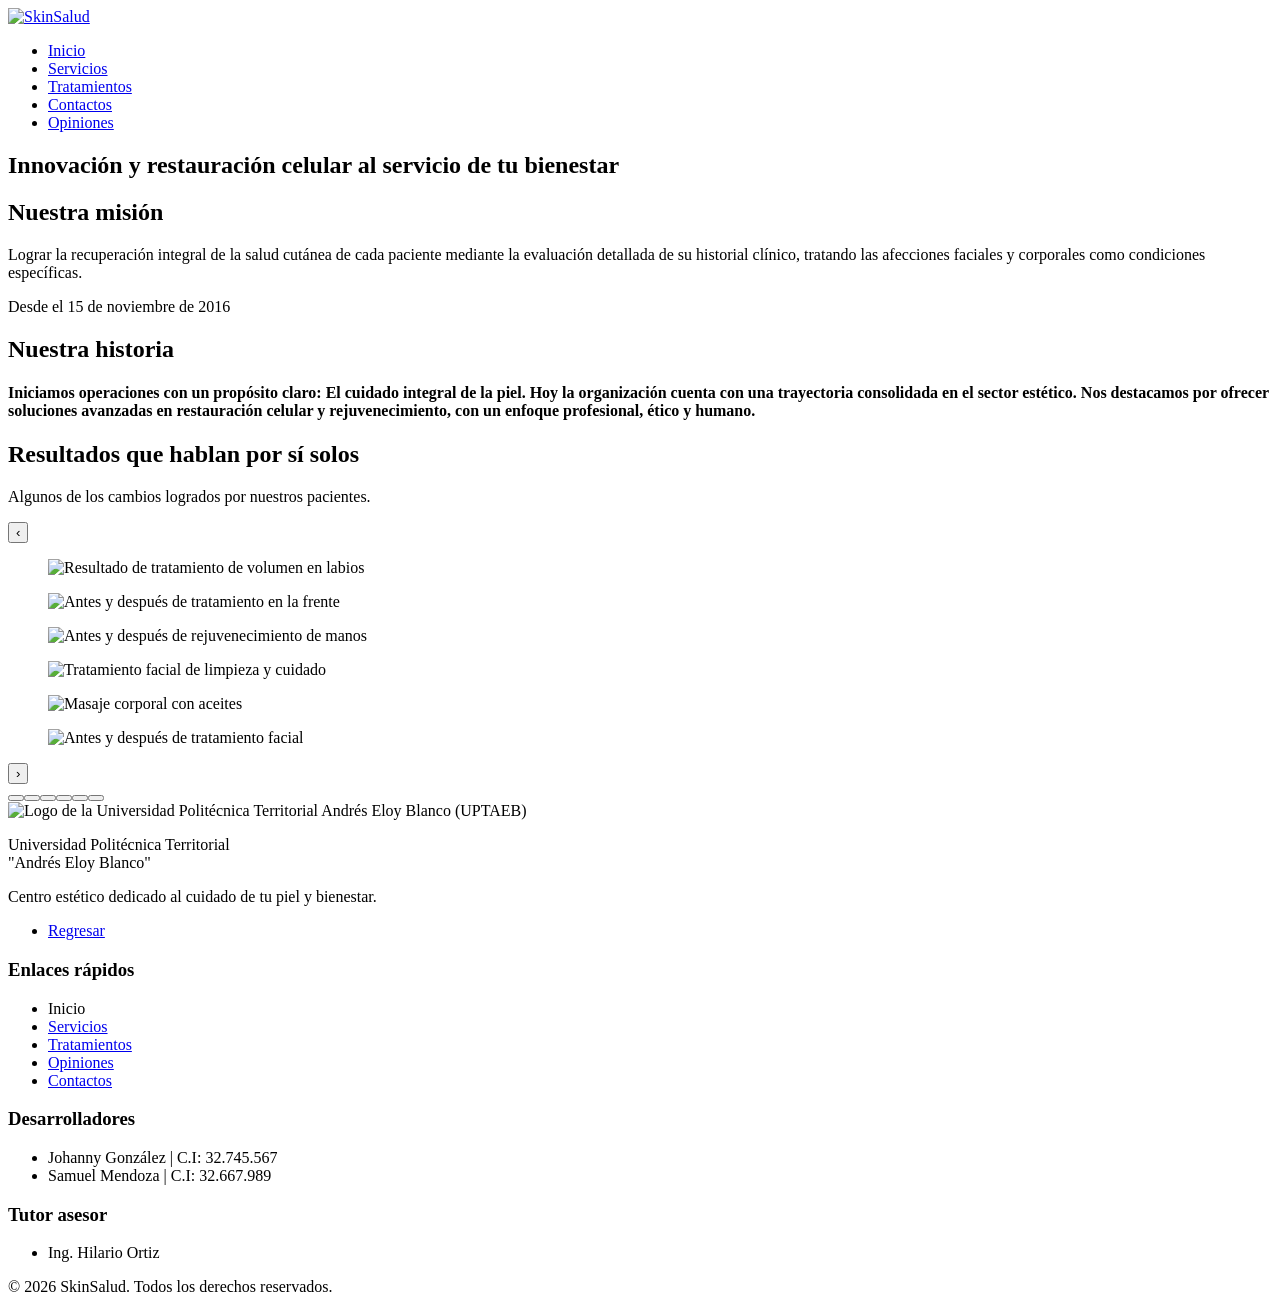
==== index.html @ e255f4b6 "Add files via upload" ====
<!DOCTYPE html>
<html lang="es">
<head>
    <meta charset="utf-8">
    <meta name="viewport" content="width=device-width, initial-scale=1">
    <title>SkinSalud | Inicio</title>
    <link rel="preconnect" href="https://fonts.googleapis.com">
    <link rel="preconnect" href="https://fonts.gstatic.com" crossorigin>
    <link href="https://fonts.googleapis.com/css2?family=Kaushan+Script&amp;family=Playfair+Display:ital,wght@1,400;1,500&amp;family=Poppins:wght@300;400;500;600;700&amp;display=swap" rel="stylesheet">
    <link rel="stylesheet" href="css/base.css">
    <link rel="stylesheet" href="css/styles.css">
</head>
<body>
    <header class="header">
        <div class="logo">
            <a href="index.html" aria-label="SkinSalud - volver al inicio"><img src="imagenes/logo.jpeg" width="1776" height="592" alt="SkinSalud"></a>
        </div>
        <nav class="nav" aria-label="Navegación principal">
            <ul>
                <li class="aqui"><a href="index.html" aria-current="page">Inicio</a></li>
                <li><a href="servicios.html">Servicios</a></li>
                <li><a href="tratamientos.html">Tratamientos</a></li>
                <li><a href="contactos.html">Contactos</a></li>
                <li><a href="opiniones.html">Opiniones</a></li>
            </ul>
        </nav>
    </header>

    <section class="hero" aria-label="Presentación">
        <div class="content">
            <h1>Innovación y restauración celular al servicio de tu bienestar</h1>
        </div>
    </section>

    <main class="container">
        <section class="mision">
            <h2 class="titulo-seccion">Nuestra misión</h2>
            <div class="mission-card">
                <p>Lograr la recuperación integral de la salud cutánea de cada paciente mediante la evaluación detallada de su historial clínico, tratando las afecciones faciales y corporales como condiciones específicas.</p>
            </div>
        </section>

        <section class="historia">
            <div class="historia-text">
                <span class="fecha">Desde el 15 de noviembre de 2016</span>
                <h2 class="titulo-seccion">Nuestra historia</h2>
                <h4>Iniciamos operaciones con un propósito claro: El cuidado integral de la piel. Hoy la organización cuenta con una trayectoria consolidada en el sector estético. Nos destacamos por ofrecer soluciones avanzadas en restauración celular y rejuvenecimiento, con un enfoque profesional, ético y humano.</h4>
            </div>
        </section>

        <section class="galeria" aria-label="Galería de resultados">
            <h2 class="titulo-seccion">Resultados que hablan por sí solos</h2>
            <p class="subtitulo-seccion">Algunos de los cambios logrados por nuestros pacientes.</p>
            <div class="carrusel" id="carrusel">
                <button class="carrusel-btn prev" type="button" aria-label="Imagen anterior">&#8249;</button>
                <div class="carrusel-track" id="carrusel-track">
                <figure class="slide"><img src="imagenes/galeria1.jpeg" alt="Resultado de tratamiento de volumen en labios" loading="lazy"></figure>
                <figure class="slide"><img src="imagenes/galeria2.jpeg" alt="Antes y después de tratamiento en la frente" loading="lazy"></figure>
                <figure class="slide"><img src="imagenes/galeria3.jpeg" alt="Antes y después de rejuvenecimiento de manos" loading="lazy"></figure>
                <figure class="slide"><img src="imagenes/galeria4.jpeg" alt="Tratamiento facial de limpieza y cuidado" loading="lazy"></figure>
                <figure class="slide"><img src="imagenes/galeria5.jpeg" alt="Masaje corporal con aceites" loading="lazy"></figure>
                <figure class="slide"><img src="imagenes/galeria6.jpeg" alt="Antes y después de tratamiento facial" loading="lazy"></figure>
                </div>
                <button class="carrusel-btn next" type="button" aria-label="Imagen siguiente">&#8250;</button>
                <div class="carrusel-dots" id="carrusel-dots"></div>
            </div>
        </section>
    </main>

    <script>
    (function () {
        var track = document.getElementById('carrusel-track');
        var dotsBox = document.getElementById('carrusel-dots');
        var slides = track.querySelectorAll('.slide');
        var prev = document.querySelector('.carrusel-btn.prev');
        var next = document.querySelector('.carrusel-btn.next');
        var timer = null;

        function paso() {
            var gap = parseFloat(getComputedStyle(track).columnGap) || 0;
            return slides[0].offsetWidth + gap;
        }
        function indice() { return Math.round(track.scrollLeft / paso()); }
        function ir(i) { track.scrollTo({ left: i * paso(), behavior: 'smooth' }); }
        function alFinal() { return track.scrollLeft + track.clientWidth >= track.scrollWidth - 4; }

        function siguiente() { if (alFinal()) { ir(0); } else { ir(indice() + 1); } }
        function anterior() { if (track.scrollLeft <= 4) { ir(slides.length - 1); } else { ir(indice() - 1); } }

        slides.forEach(function (_, i) {
            var b = document.createElement('button');
            b.type = 'button';
            b.setAttribute('aria-label', 'Ir a la imagen ' + (i + 1));
            b.addEventListener('click', function () { ir(i); });
            dotsBox.appendChild(b);
        });
        var dots = dotsBox.querySelectorAll('button');

        function marcar() {
            var i = alFinal() ? slides.length - 1 : indice();
            dots.forEach(function (d, n) { d.classList.toggle('activo', n === i); });
        }
        track.addEventListener('scroll', function () { window.requestAnimationFrame(marcar); });
        window.addEventListener('resize', marcar);
        marcar();

        next.addEventListener('click', function () { siguiente(); reiniciar(); });
        prev.addEventListener('click', function () { anterior(); reiniciar(); });

        function iniciar() {
            if (window.matchMedia('(prefers-reduced-motion: reduce)').matches) return;
            detener();
            timer = setInterval(siguiente, 4500);
        }
        function detener() { if (timer) { clearInterval(timer); timer = null; } }
        function reiniciar() { detener(); iniciar(); }

        var caja = document.getElementById('carrusel');
        caja.addEventListener('mouseenter', detener);
        caja.addEventListener('mouseleave', iniciar);
        caja.addEventListener('focusin', detener);
        caja.addEventListener('focusout', iniciar);
        caja.addEventListener('touchstart', detener, { passive: true });
        caja.addEventListener('touchend', iniciar, { passive: true });
        iniciar();
    })();
    </script>

    <footer class="footer">
        <div class="footer-contenedor">
            <div class="footer-uni">
                <img src="imagenes/logo_universidad.png" width="84" height="84" alt="Logo de la Universidad Politécnica Territorial Andrés Eloy Blanco (UPTAEB)">
                <p class="footer-uni-nombre">Universidad Politécnica Territorial<br>"Andrés Eloy Blanco"</p>
            </div>

            <div class="footer-lema">
                <p>Centro estético dedicado al cuidado de tu piel y bienestar.</p>

                <ul>
                    <li class="regresar"><a href="index.html">Regresar</a></li>
                </ul>
            </div>

            <nav class="footer-col" aria-label="Enlaces rápidos">
                <h3>Enlaces rápidos</h3>
                <ul>
                    <li class="aqui-yo">Inicio</li>
                    <li><a href="servicios.html">Servicios</a></li>
                    <li><a href="tratamientos.html">Tratamientos</a></li>
                    <li><a href="opiniones.html">Opiniones</a></li>
                    <li><a href="contactos.html">Contactos</a></li>
                </ul>
            </nav>

            <div class="footer-col">
                <h3>Desarrolladores</h3>
                <ul>
                    <li>Johanny González | C.I: 32.745.567</li>
                    <li>Samuel Mendoza | C.I: 32.667.989</li>
                </ul>   
                <h3>Tutor asesor</h3>
                <ul>
                    <li>Ing. Hilario Ortiz</li>
                </ul>
            </div>
        </div>

        <div class="footer-bottom">
            <p>&copy; 2026 SkinSalud. Todos los derechos reservados.</p>
        </div>
    </footer>
</body>
</html>
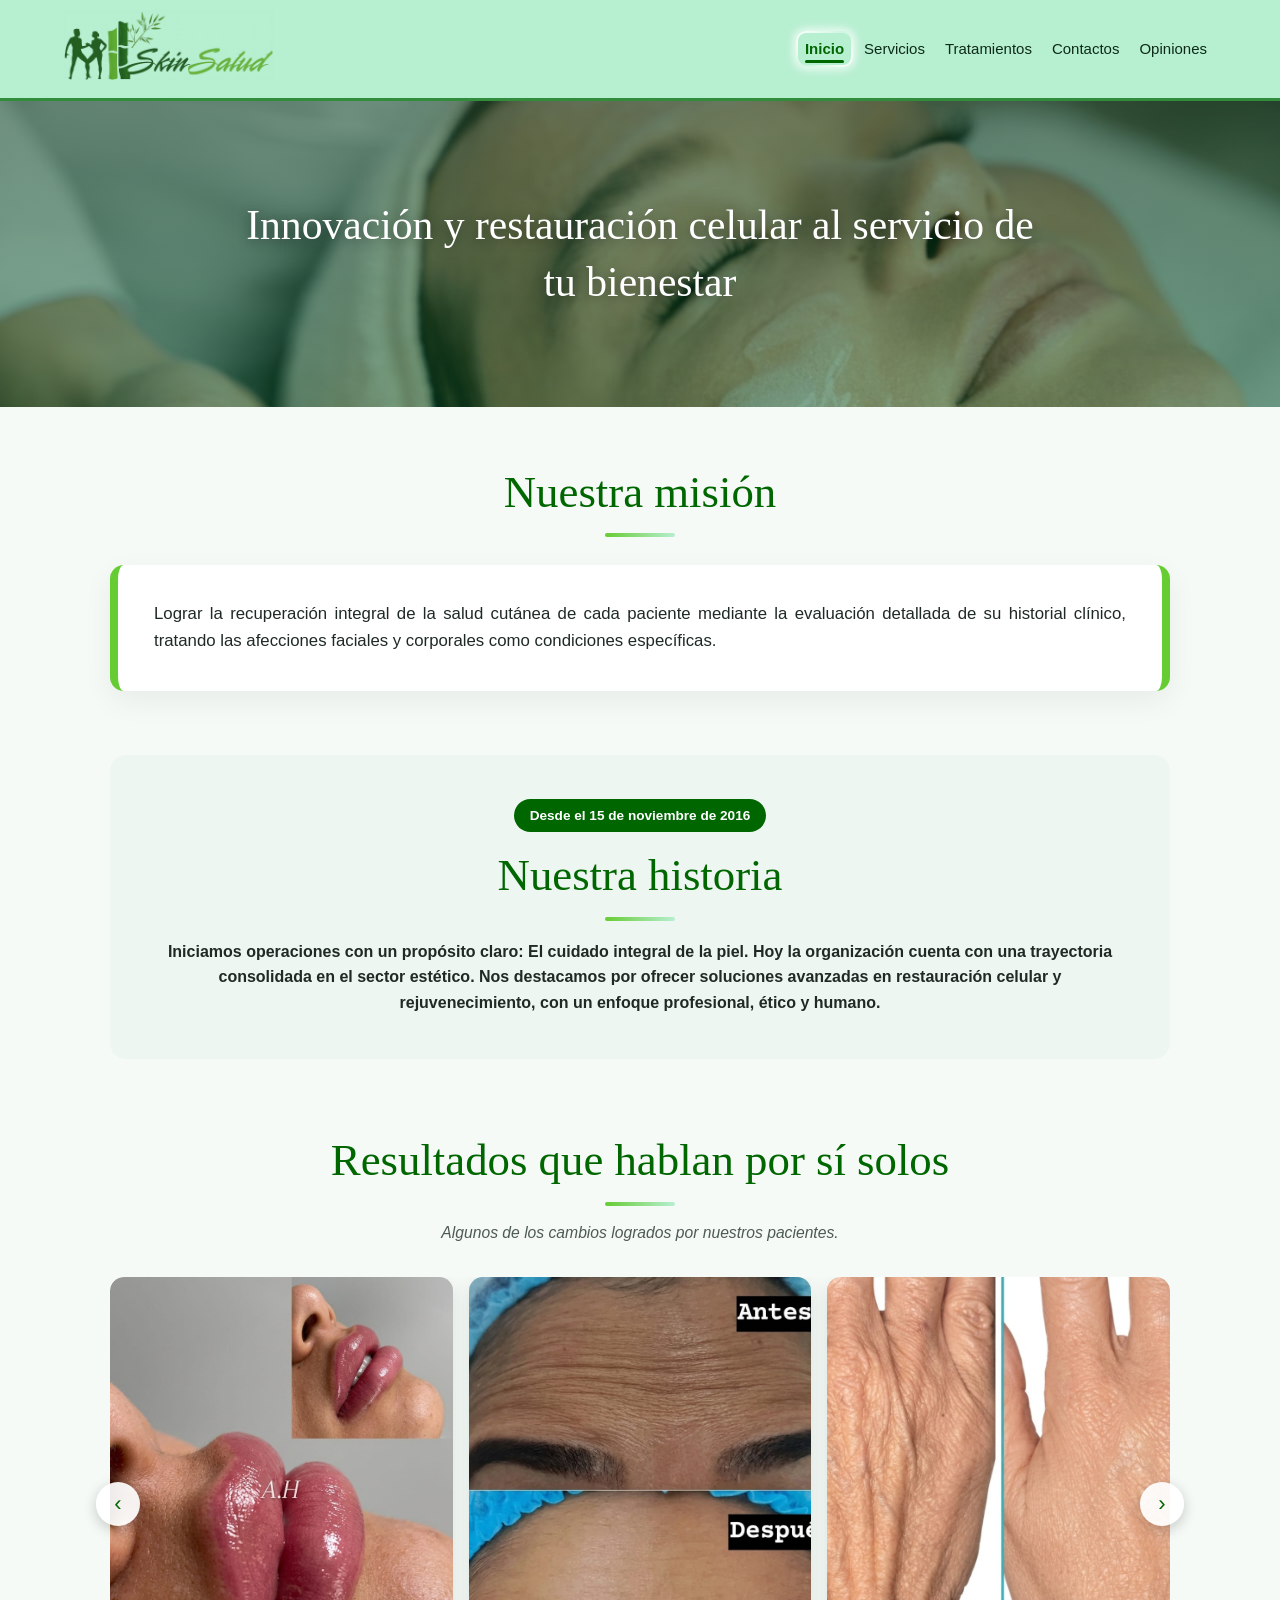
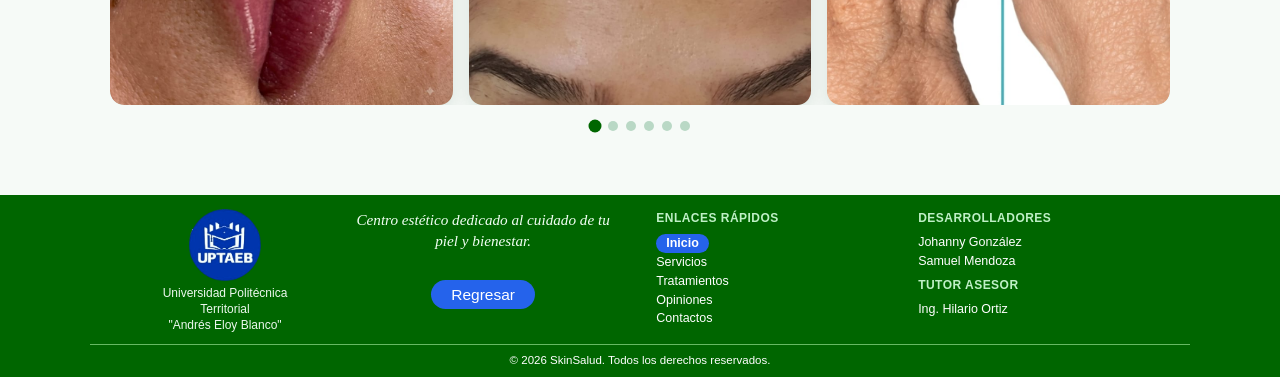
==== commit 163eedae: "Actualizar index.html" ====
--- a/index.html
+++ b/index.html
@@ -155,8 +155,8 @@
             <div class="footer-col">
                 <h3>Desarrolladores</h3>
                 <ul>
-                    <li>Johanny González | C.I: 32.745.567</li>
-                    <li>Samuel Mendoza | C.I: 32.667.989</li>
+                    <li>Johanny González</li>
+                    <li>Samuel Mendoza</li>
                 </ul>   
                 <h3>Tutor asesor</h3>
                 <ul>
--- a/css/base.css
+++ b/css/base.css
@@ -0,0 +1,346 @@
+/* =========================================================
+   SkinSalud · estilos compartidos por todas las páginas
+   (variables, tipografía, encabezado, navegación, títulos,
+   botones y footer). Cada página añade solo lo suyo.
+   ========================================================= */
+
+:root {
+  --verde-oscuro: #006600;
+  --verde: #66cc33;
+  --verde-medio: #318c3c;
+  --menta: #b7efd1;          /* barra de navegación */
+  --menta-suave: #e6f8ee;
+  --azul-activo: #2563eb;    /* página actual en el footer */
+  --texto: #1f2a24;
+  --fondo: #f6faf7;
+  --font-titulo: "Kaushan Script", "Brush Script MT", "Segoe Script", cursive;
+  --font-lema: "Playfair Display", Georgia, serif;
+  --font-texto: "Poppins", "Segoe UI", Arial, sans-serif;
+}
+
+*,
+*::before,
+*::after {
+  margin: 0;
+  padding: 0;
+  box-sizing: border-box;
+}
+
+html { scroll-behavior: smooth; }
+
+body {
+  font-family: var(--font-texto);
+  color: var(--texto);
+  background-color: var(--fondo);
+  line-height: 1.6;
+  -webkit-text-size-adjust: 100%;
+}
+
+img { max-width: 100%; height: auto; }
+
+/* ---------- Encabezado y navegación ---------- */
+.header {
+  display: flex;
+  justify-content: space-between;
+  align-items: center;
+  gap: 16px;
+  background-color: var(--menta);
+  padding: 10px 5%;
+  /* línea que separa la barra de la página (visible sobre fondos claros y oscuros) */
+  border-bottom: 3px solid var(--verde-medio);
+  box-shadow: 0 2px 10px rgba(0, 80, 40, 0.12), 0 3px 0 #ffffff;
+}
+
+.logo a { display: inline-block; line-height: 0; }
+
+.logo img {
+  display: block;
+  width: 210px;
+  height: auto;
+  /* el logo tiene fondo blanco: así se integra con el verde menta */
+  mix-blend-mode: multiply;
+}
+
+.nav ul {
+  display: flex;
+  flex-wrap: wrap;
+  justify-content: flex-end;
+  list-style: none;
+  gap: 2px;                       /* nombres más pegados */
+}
+
+.nav a {
+  display: block;
+  color: #0d2b17;
+  text-decoration: none;
+  font-size: 15px;
+  font-weight: 500;
+  padding: 6px 9px;
+  transition: color 0.25s ease;
+}
+
+.nav a:hover { color: var(--verde-oscuro); }
+
+/* Página actual: solo una línea debajo de la palabra */
+.nav li.aqui a {
+  position: relative;
+  font-weight: 600;
+  color: var(--verde-oscuro);
+}
+
+.nav li.aqui a::after {
+  content: "";
+  position: absolute;
+  left: 7px;
+  right: 7px;
+  bottom: 2px;
+  height: 3px;
+  border-radius: 3px;
+  background-color: var(--verde-oscuro);
+}
+
+/* Reflejo/borde degradado blanco en la página actual (la raya se mantiene) */
+.nav li.aqui a {
+  border: 2px solid transparent;
+  border-radius: 10px;
+  padding: 4px 7px;
+  background:
+    linear-gradient(var(--menta), var(--menta)) padding-box,
+    linear-gradient(135deg, #ffffff 0%, rgba(255, 255, 255, 0.35) 50%, #ffffff 100%) border-box;
+  box-shadow: 0 0 10px 2px rgba(255, 255, 255, 0.85);
+}
+
+/* ---------- Títulos (misma tipografía y verde oscuro) ---------- */
+.titulo-seccion,
+.categoria-titulo {
+  font-family: var(--font-titulo);
+  font-weight: 400;
+  color: var(--verde-oscuro);
+  line-height: 1.3;
+}
+
+.titulo-seccion {
+  font-size: clamp(2rem, 4.6vw, 2.8rem);
+  text-align: center;
+  margin-bottom: 10px;
+}
+
+.titulo-seccion::after {
+  content: "";
+  display: block;
+  width: 70px;
+  height: 4px;
+  margin: 12px auto 0;
+  border-radius: 4px;
+  background: linear-gradient(90deg, var(--verde), var(--menta));
+}
+
+.subtitulo-seccion {
+  max-width: 720px;
+  margin: 14px auto 32px;
+  text-align: center;
+  font-size: 0.98rem;
+  color: #4d5b53;
+  font-style: italic;
+}
+
+.categoria-titulo {
+  font-size: clamp(1.6rem, 3.4vw, 2rem);
+  padding-bottom: 8px;
+  margin: 44px 0 24px;
+  border-bottom: 2px solid var(--menta);
+  position: relative;
+}
+
+.categoria-titulo::after {
+  content: "";
+  position: absolute;
+  left: 0;
+  bottom: -2px;
+  width: 90px;
+  height: 2px;
+  background: var(--verde);
+}
+
+/* ---------- Botones ---------- */
+.btn {
+  display: inline-block;
+  background-color: var(--verde-oscuro);
+  color: #ffffff;
+  padding: 11px 24px;
+  border-radius: 999px;
+  text-decoration: none;
+  font-weight: 600;
+  font-size: 0.95rem;
+  transition: transform 0.2s ease, background-color 0.2s ease, box-shadow 0.2s ease;
+}
+
+.btn:hover {
+  background-color: var(--verde-medio);
+  transform: translateY(-2px);
+  box-shadow: 0 8px 18px rgba(0, 102, 0, 0.25);
+}
+
+/* ---------- Footer (compacto, con aire entre columnas) ---------- */
+.footer {
+  background-color: var(--verde-oscuro);
+  color: #ffffff;
+  padding: 14px 5% 8px;
+  font-family: var(--font-texto);
+  font-size: 12.5px;
+}
+
+.footer-contenedor {
+  display: grid;
+  grid-template-columns: 170px 1.2fr 1fr minmax(max-content, 1fr);
+  gap: 14px 40px;
+  align-items: start;
+  max-width: 1000px;
+  margin: 0 auto;
+}
+
+/* Logo + nombre de la universidad debajo, centrado */
+.footer-uni {
+  display: flex;
+  flex-direction: column;
+  align-items: center;
+  text-align: center;
+  gap: 4px;
+  max-width: 170px;
+}
+
+.footer-uni img {
+  width: 72px;
+  height: 72px;
+  object-fit: contain;
+}
+
+.footer-uni-nombre {
+  font-size: 12px;
+  line-height: 1.35;
+  color: #ecf8ee;
+}
+
+/* Lema en cursiva */
+.footer-lema {
+  font-family: var(--font-lema);
+  font-style: italic;
+  font-size: 0.95rem;
+  line-height: 1.4;
+  color: #f1fff3;
+  padding-top: 0px;
+}
+
+.footer-lema {
+  display: flex;
+  flex-direction: column;
+  align-items: center;
+  text-align: center;
+}
+
+/* "Regresar": separado del lema, centrado en su columna, letra como la de
+   los desarrolladores pero un poco más fina */
+.footer-lema ul {
+  margin-top: 28px;             /* justo debajo del lema, bien separado */
+  align-self: center;
+}
+
+.footer-lema .regresar {
+  display: inline-block;
+  background-color: var(--azul-activo);
+  padding: 3px 20px;
+  border-radius: 999px;
+  font-family: var(--font-texto);
+  font-style: normal;
+  font-size: 15.5px;
+  font-weight: 300;
+}
+
+.footer h3 {
+  font-size: 12px;
+  font-weight: 600;
+  letter-spacing: 0.04em;
+  text-transform: uppercase;
+  color: #bff0c6;
+  margin-bottom: 5px;
+}
+
+.footer ul { list-style: none; }
+.footer li { line-height: 1.50; }
+.footer-col li { white-space: nowrap; }
+.footer-col h3 + ul + h3 { margin-top: 5px; }
+
+.footer a {
+  color: #ffffff;
+  text-decoration: none;
+  transition: color 0.2s ease;
+}
+
+.footer a:hover { color: #9dffb0; text-decoration: underline; }
+
+/* Enlace de la página actual: azul */
+.footer li.aqui-yo ,
+.footer li.aqui-yo :hover {
+  display: inline-block;
+  background-color: var(--azul-activo);
+  color: #ffffff;
+  font-weight: 700;
+  padding: 0 10px;
+  border-radius: 999px;
+  text-decoration: none;
+}
+
+.footer-bottom {
+  max-width: 1100px;
+  margin: 10px auto 0;
+  padding-top: 6px;
+  text-align: center;
+  border-top: 1px solid rgba(188, 255, 181, 0.55);
+  font-size: 11.5px;
+}
+
+/* ---------- Responsivo global ---------- */
+@media (max-width: 900px) {
+  .footer-contenedor {
+    grid-template-columns: 1fr 1fr;
+    gap: 12px 28px;
+  }
+  .footer-uni { max-width: none; align-items: flex-start; text-align: left; }
+}
+
+@media (max-width: 768px) {
+  .header {
+    flex-direction: column;
+    gap: 6px;
+    padding: 10px 4%;
+  }
+  .logo img { width: 180px; }
+  .nav ul { justify-content: center; }
+}
+
+@media (max-width: 560px) {
+  .nav a { font-size: 14px; padding: 6px 7px; }
+  .nav li.aqui a::after { left: 5px; right: 5px; }
+  .nav li.aqui a { padding: 4px 5px; }
+
+  .footer { padding: 14px 6% 8px; }
+  .footer-contenedor {
+    grid-template-columns: 1fr;
+    justify-items: center;
+    text-align: center;
+  }
+  .footer-uni { align-items: center; text-align: center; }
+  .footer-lema { padding-top: 0; }
+  .categoria-titulo::after { width: 70px; }
+}
+
+/* Párrafos justificados */
+.mission-card p,
+.descripcion,
+.testimonio-texto,
+.service-info p {
+  text-align: justify;
+  text-justify: inter-word;
+  hyphens: none;
+  -webkit-hyphens: none;
+}
--- a/css/styles.css
+++ b/css/styles.css
@@ -0,0 +1,162 @@
+/* ===== INICIO ===== */
+
+/* Portada recortada (más baja) con imagen nueva */
+.hero {
+  position: relative;
+  display: flex;
+  align-items: center;
+  justify-content: center;
+  height: clamp(250px, 34vh, 330px);
+  padding: 0 20px;
+  text-align: center;
+  color: #ffffff;
+  background:
+    linear-gradient(rgba(0, 60, 25, 0.55), rgba(0, 90, 45, 0.5)),
+    url("../imagenes/hero.jpg") center 35% / cover no-repeat;
+}
+
+.hero .content h1 {
+  font-family: var(--font-titulo);
+  font-size: clamp(1.6rem, 4.4vw, 2.6rem);
+  font-weight: 400;
+  line-height: 1.35;
+  max-width: 800px;
+  text-shadow: 0 2px 12px rgba(0, 0, 0, 0.35);
+}
+
+.container {
+  max-width: 1100px;
+  margin: 0 auto;
+  padding: 56px 20px 64px;
+}
+
+/* Misión */
+.mision {
+  text-align: center;
+  margin-bottom: 64px;
+}
+
+.mission-card {
+  background-color: #ffffff;
+  padding: 36px;
+  border-radius: 14px;
+  box-shadow: 0 10px 30px rgba(0, 0, 0, 0.06);
+  border-left: 8px solid var(--verde);
+  border-right: 8px solid var(--verde);
+  margin-top: 28px;
+  font-size: 1.05rem;
+  text-align: left;
+}
+
+/* Historia */
+.historia {
+  text-align: center;
+  background-color: #eef6f1;
+  padding: 44px clamp(22px, 5vw, 56px);
+  border-radius: 16px;
+
+}
+
+.historia .fecha {
+  display: inline-block;
+  background-color: var(--verde-oscuro);
+  color: #ffffff;
+  padding: 6px 16px;
+  border-radius: 999px;
+  font-size: 0.85rem;
+  font-weight: 600;
+  margin-bottom: 14px;
+}
+
+.historia-text .titulo-seccion { margin-bottom: 18px; }
+
+/* Carrusel */
+.galeria { margin-top: 72px; }
+
+.carrusel {
+  position: relative;
+  margin-top: 28px;
+}
+
+.carrusel-track {
+  display: flex;
+  gap: 16px;
+  overflow-x: auto;
+  scroll-snap-type: x mandatory;
+  scroll-behavior: smooth;
+  scrollbar-width: none;
+  border-radius: 14px;
+}
+.carrusel-track::-webkit-scrollbar { display: none; }
+
+.slide {
+  flex: 0 0 calc((100% - 32px) / 3);
+  scroll-snap-align: start;
+  aspect-ratio: 4 / 5;
+  border-radius: 14px;
+  overflow: hidden;
+  background: #dfeee5;
+  box-shadow: 0 6px 18px rgba(0, 60, 25, 0.12);
+}
+
+.slide img {
+  width: 100%;
+  height: 100%;
+  object-fit: cover;
+  display: block;
+  transition: transform 0.5s ease;
+}
+.slide:hover img { transform: scale(1.05); }
+
+.carrusel-btn {
+  position: absolute;
+  top: 50%;
+  transform: translateY(-50%);
+  width: 44px;
+  height: 44px;
+  border: 0;
+  border-radius: 50%;
+  background: rgba(255, 255, 255, 0.92);
+  color: var(--verde-oscuro);
+  font-size: 22px;
+  line-height: 1;
+  cursor: pointer;
+  box-shadow: 0 4px 14px rgba(0, 0, 0, 0.2);
+  transition: background 0.2s ease, color 0.2s ease;
+  z-index: 2;
+}
+.carrusel-btn:hover { background: var(--verde-oscuro); color: #ffffff; }
+.carrusel-btn.prev { left: -14px; }
+.carrusel-btn.next { right: -14px; }
+
+.carrusel-dots {
+  display: flex;
+  justify-content: center;
+  gap: 8px;
+  margin-top: 16px;
+}
+
+.carrusel-dots button {
+  width: 10px;
+  height: 10px;
+  border: 0;
+  border-radius: 50%;
+  background: #b9d8c5;
+  cursor: pointer;
+  padding: 0;
+  transition: background 0.2s ease, transform 0.2s ease;
+}
+.carrusel-dots button.activo { background: var(--verde-oscuro); transform: scale(1.3); }
+
+@media (max-width: 900px) {
+  .slide { flex-basis: calc((100% - 16px) / 2); }
+}
+
+@media (max-width: 600px) {
+  .container { padding: 40px 16px 48px; }
+  .mission-card { padding: 24px 20px; }
+  .historia { padding: 32px 20px; }
+  .slide { flex-basis: 100%; aspect-ratio: 1 / 1; }
+  .carrusel-btn.prev { left: 6px; }
+  .carrusel-btn.next { right: 6px; }
+}
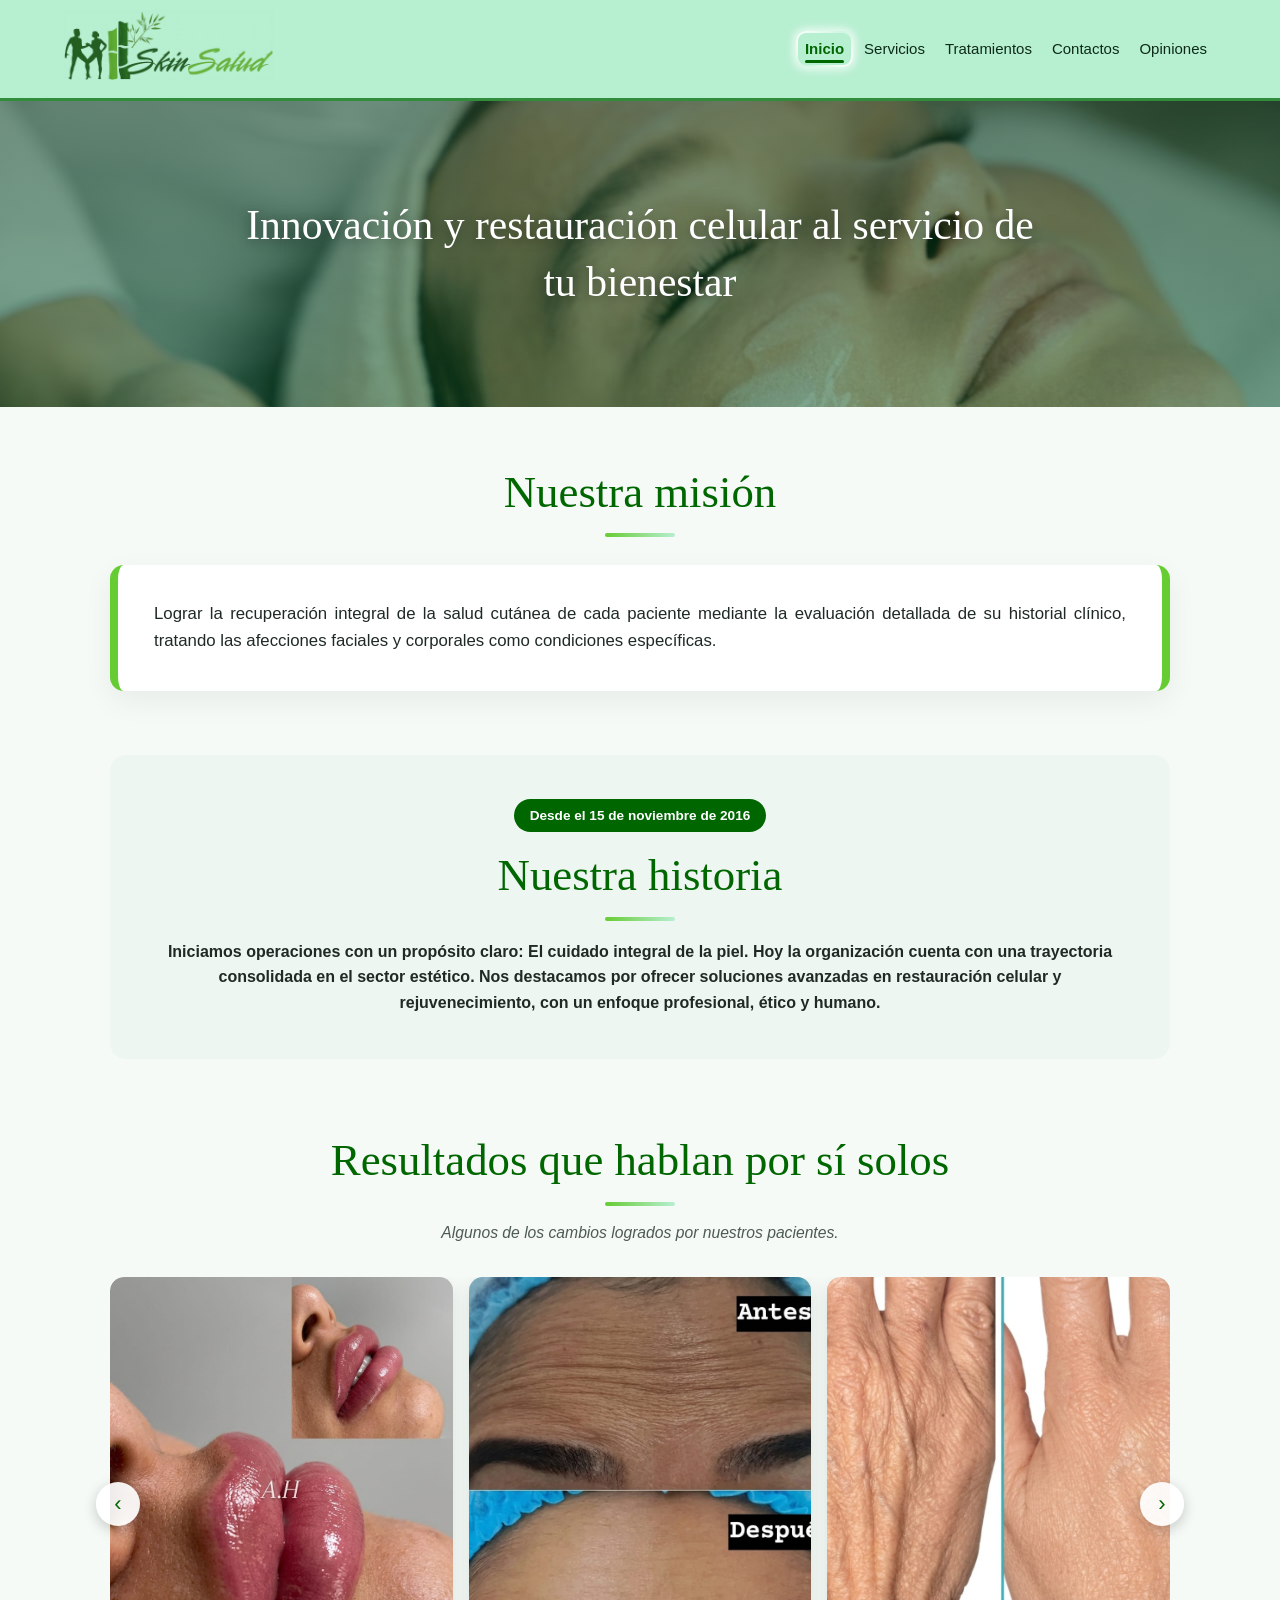
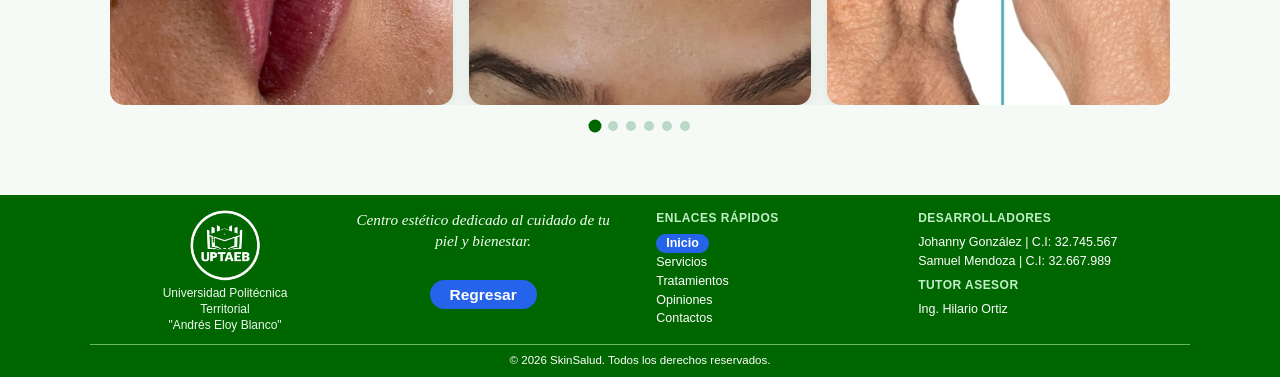
==== commit 913a87b9: "Add files via upload" ====
--- a/index.html
+++ b/index.html
@@ -137,7 +137,7 @@
                 <p>Centro estético dedicado al cuidado de tu piel y bienestar.</p>
 
                 <ul>
-                    <li class="regresar"><a href="index.html">Regresar</a></li>
+                    <li class="regresar"><a href="index.html"><strong>Regresar</strong></a></li>
                 </ul>
             </div>
 
@@ -155,8 +155,8 @@
             <div class="footer-col">
                 <h3>Desarrolladores</h3>
                 <ul>
-                    <li>Johanny González</li>
-                    <li>Samuel Mendoza</li>
+                    <li>Johanny González | C.I: 32.745.567</li>
+                    <li>Samuel Mendoza | C.I: 32.667.989</li>
                 </ul>   
                 <h3>Tutor asesor</h3>
                 <ul>
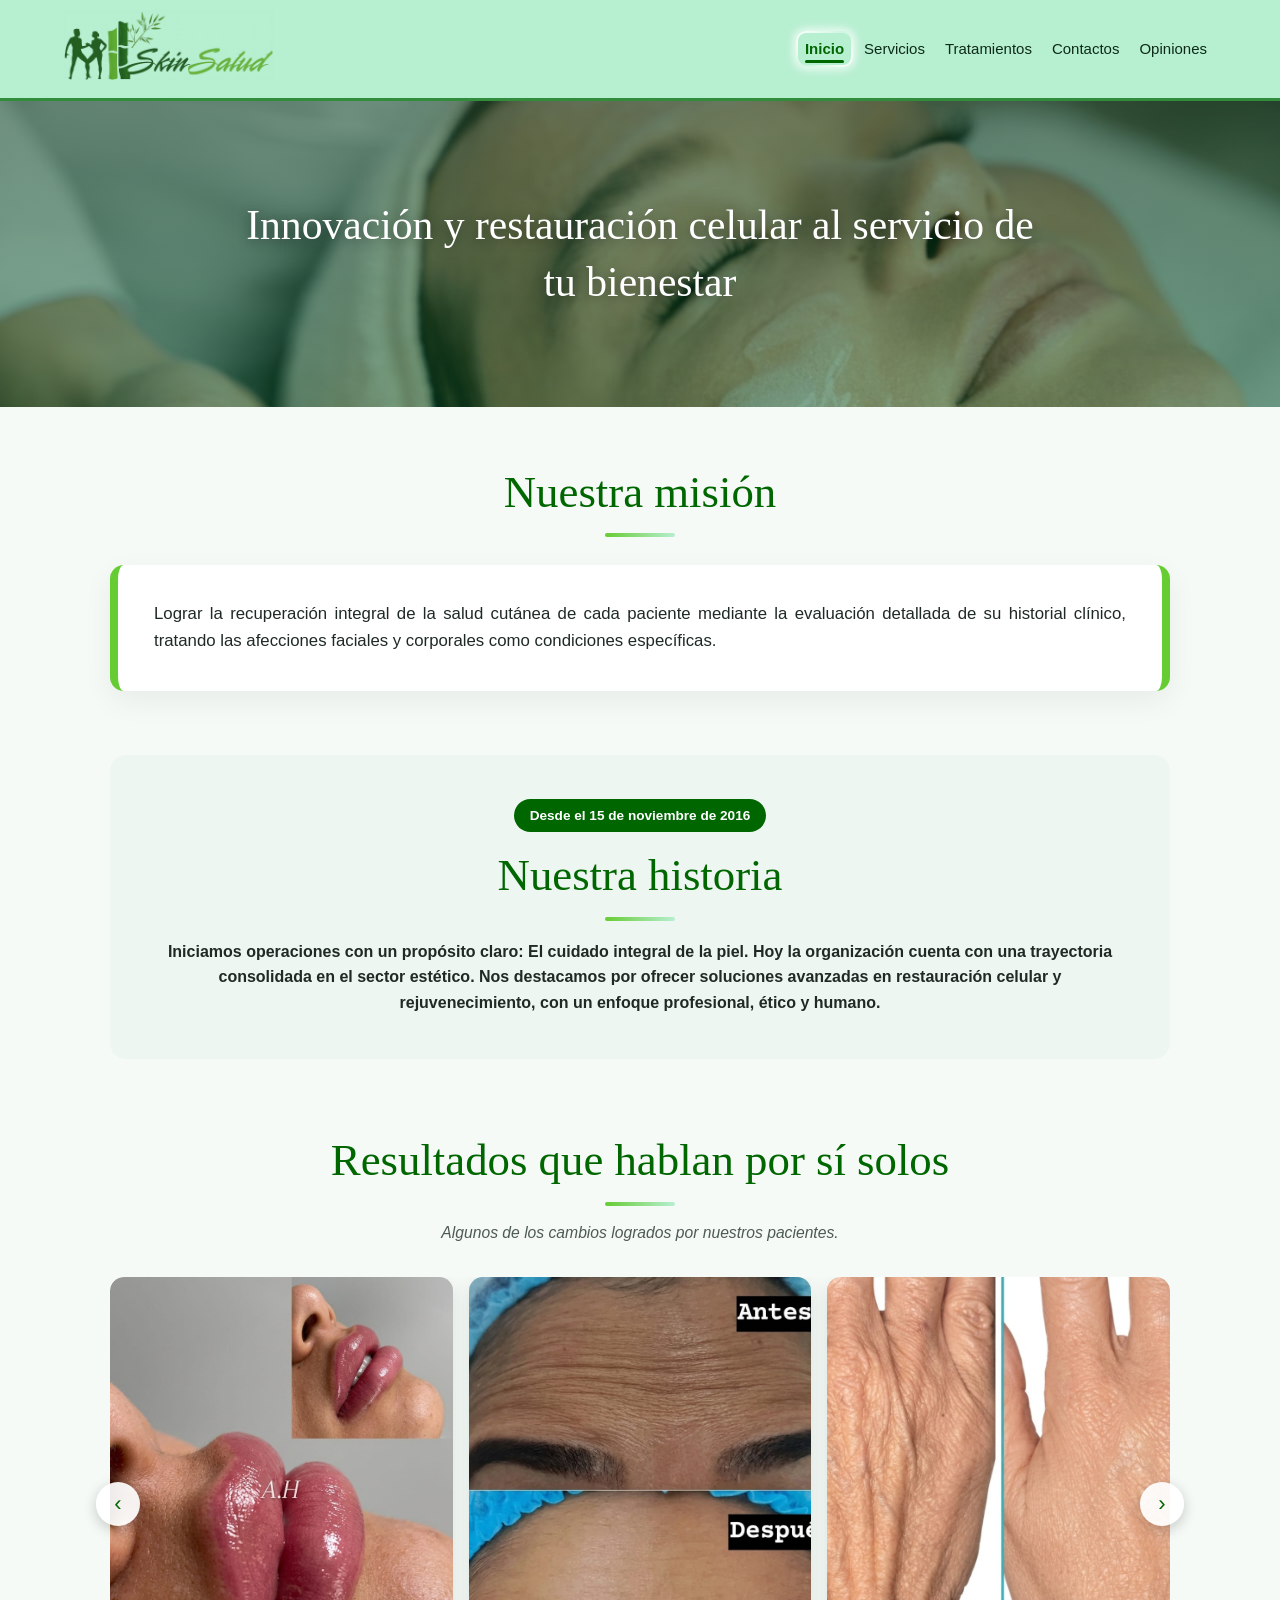
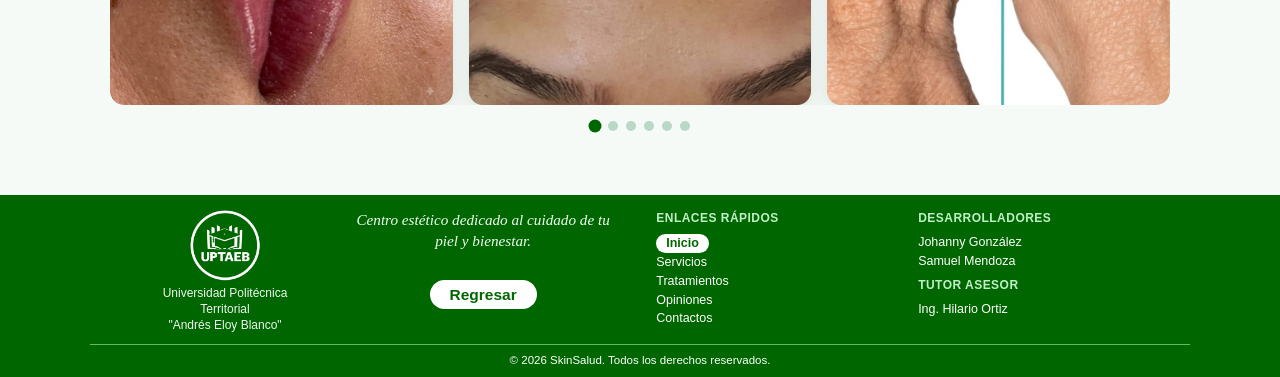
==== commit dd9ce384: "Add files via upload" ====
--- a/index.html
+++ b/index.html
@@ -155,8 +155,8 @@
             <div class="footer-col">
                 <h3>Desarrolladores</h3>
                 <ul>
-                    <li>Johanny González | C.I: 32.745.567</li>
-                    <li>Samuel Mendoza | C.I: 32.667.989</li>
+                    <li>Johanny González</li>
+                    <li>Samuel Mendoza</li>
                 </ul>   
                 <h3>Tutor asesor</h3>
                 <ul>
--- a/css/base.css
+++ b/css/base.css
@@ -247,7 +247,7 @@
 
 .footer-lema .regresar {
   display: inline-block;
-  background-color: var(--azul-activo);
+  background-color: white;
   padding: 3px 20px;
   border-radius: 999px;
   font-family: var(--font-texto);
@@ -276,14 +276,18 @@
   transition: color 0.2s ease;
 }
 
+.regresar a {
+  color: var(--verde-oscuro);
+}
+
 .footer a:hover { color: #9dffb0; text-decoration: underline; }
 
 /* Enlace de la página actual: azul */
 .footer li.aqui-yo ,
 .footer li.aqui-yo :hover {
   display: inline-block;
-  background-color: var(--azul-activo);
-  color: #ffffff;
+  background-color: white;
+  color: var(--verde-oscuro);
   font-weight: 700;
   padding: 0 10px;
   border-radius: 999px;
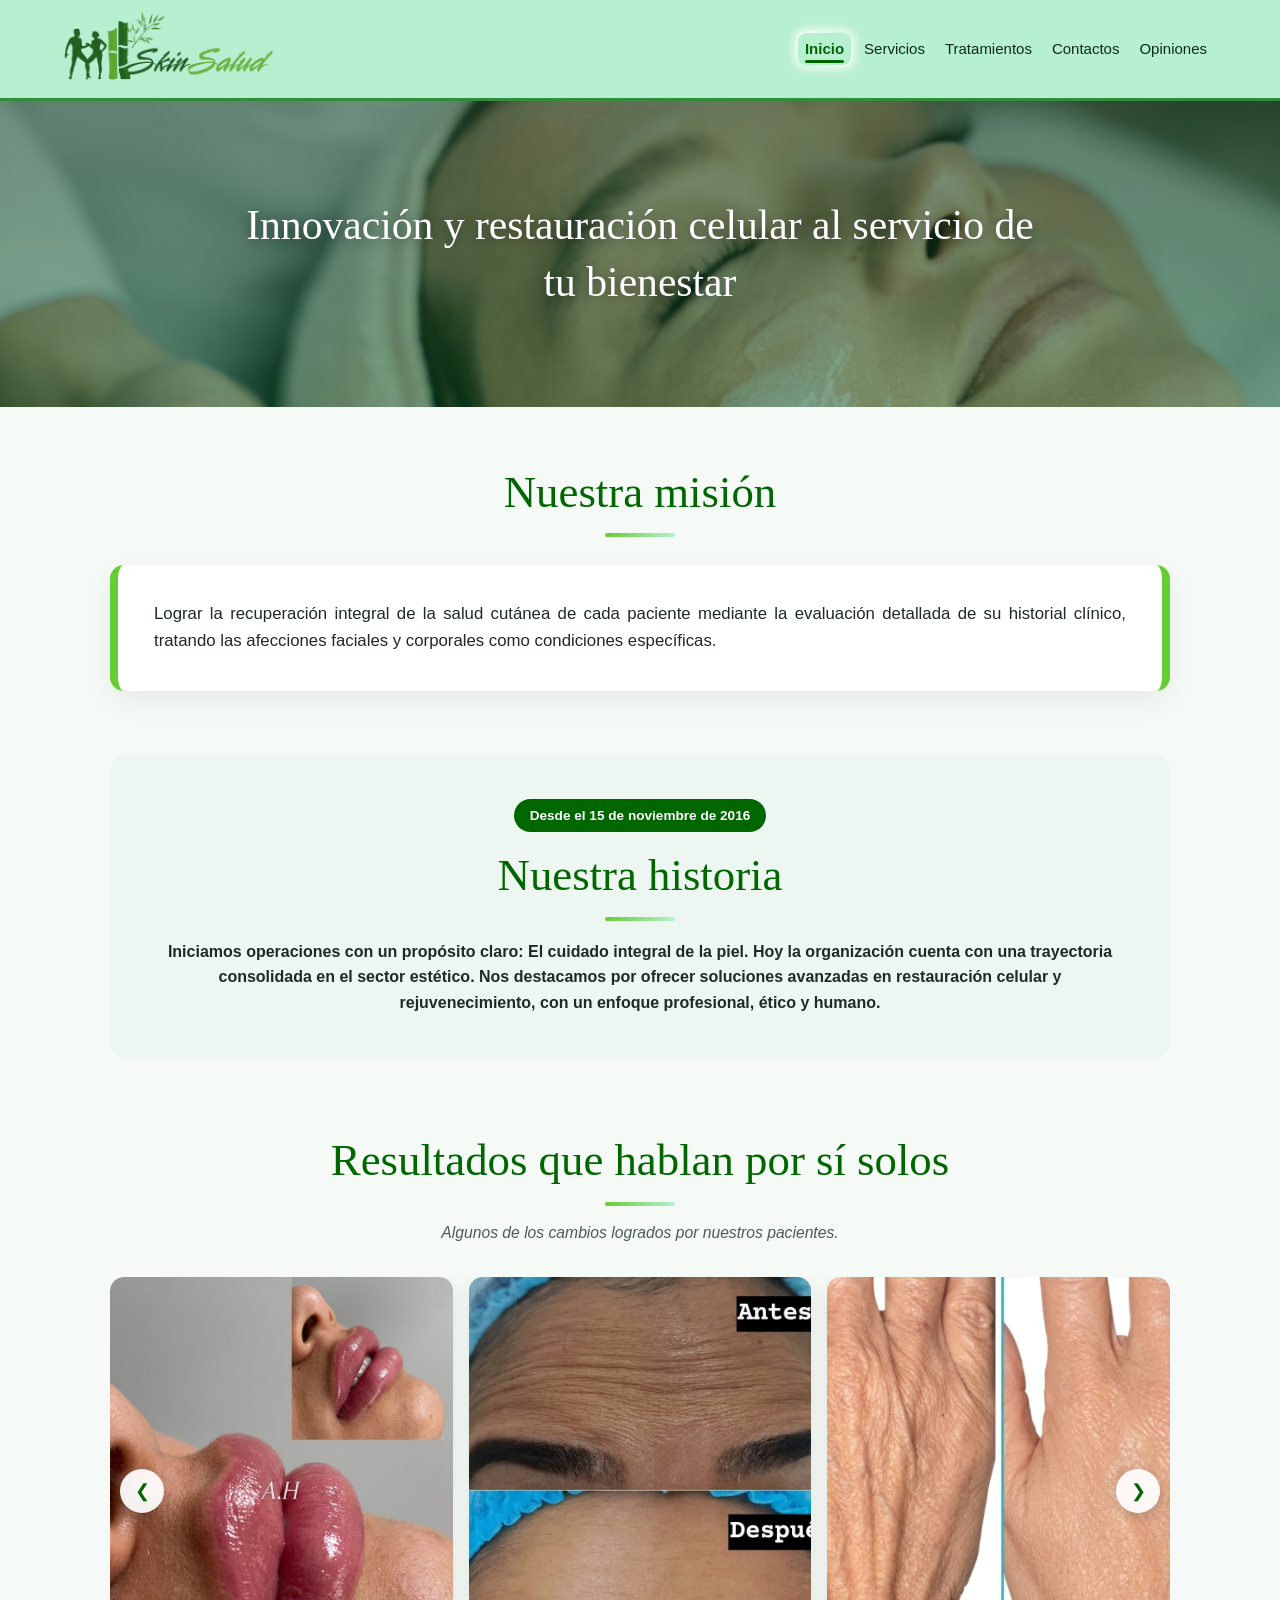
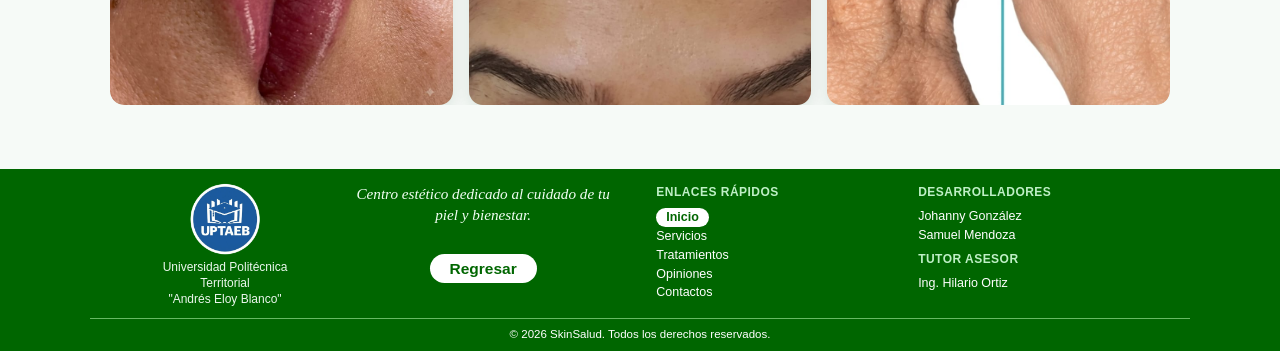
==== commit 23ea8709: "Add files via upload" ====
--- a/index.html
+++ b/index.html
@@ -51,80 +51,50 @@
         <section class="galeria" aria-label="Galería de resultados">
             <h2 class="titulo-seccion">Resultados que hablan por sí solos</h2>
             <p class="subtitulo-seccion">Algunos de los cambios logrados por nuestros pacientes.</p>
-            <div class="carrusel" id="carrusel">
-                <button class="carrusel-btn prev" type="button" aria-label="Imagen anterior">&#8249;</button>
-                <div class="carrusel-track" id="carrusel-track">
-                <figure class="slide"><img src="imagenes/galeria1.jpeg" alt="Resultado de tratamiento de volumen en labios" loading="lazy"></figure>
-                <figure class="slide"><img src="imagenes/galeria2.jpeg" alt="Antes y después de tratamiento en la frente" loading="lazy"></figure>
-                <figure class="slide"><img src="imagenes/galeria3.jpeg" alt="Antes y después de rejuvenecimiento de manos" loading="lazy"></figure>
-                <figure class="slide"><img src="imagenes/galeria4.jpeg" alt="Tratamiento facial de limpieza y cuidado" loading="lazy"></figure>
-                <figure class="slide"><img src="imagenes/galeria5.jpeg" alt="Masaje corporal con aceites" loading="lazy"></figure>
-                <figure class="slide"><img src="imagenes/galeria6.jpeg" alt="Antes y después de tratamiento facial" loading="lazy"></figure>
+            <div class="carrusel">
+                <input type="radio" name="carrusel" id="slide-1" class="carrusel-radio" checked>
+                <input type="radio" name="carrusel" id="slide-2" class="carrusel-radio">
+                <input type="radio" name="carrusel" id="slide-3" class="carrusel-radio">
+                <input type="radio" name="carrusel" id="slide-4" class="carrusel-radio">
+                <input type="radio" name="carrusel" id="slide-5" class="carrusel-radio">
+                <input type="radio" name="carrusel" id="slide-6" class="carrusel-radio">
+                <div class="carrusel-ventana">
+                    <div class="carrusel-track">
+                        <figure class="slide"><img src="imagenes/galeria1.jpeg" alt="Resultado de tratamiento de volumen en labios" loading="lazy"></figure>
+                        <figure class="slide"><img src="imagenes/galeria2.jpeg" alt="Antes y después de tratamiento en la frente" loading="lazy"></figure>
+                        <figure class="slide"><img src="imagenes/galeria3.jpeg" alt="Antes y después de rejuvenecimiento de manos" loading="lazy"></figure>
+                        <figure class="slide"><img src="imagenes/galeria4.jpeg" alt="Tratamiento facial de limpieza y cuidado" loading="lazy"></figure>
+                        <figure class="slide"><img src="imagenes/galeria5.jpeg" alt="Masaje corporal con aceites" loading="lazy"></figure>
+                        <figure class="slide"><img src="imagenes/galeria6.jpeg" alt="Antes y después de tratamiento facial" loading="lazy"></figure>
+                    </div>
+                   <!-- Flechas para slide 1 -->
+        <label for="slide-6" class="flecha prev nav-s1" aria-label="Anterior">&#10094;</label>
+        <label for="slide-2" class="flecha next nav-s1" aria-label="Siguiente">&#10095;</label>
+
+        <!-- Flechas para slide 2 -->
+        <label for="slide-1" class="flecha prev nav-s2" aria-label="Anterior">&#10094;</label>
+        <label for="slide-3" class="flecha next nav-s2" aria-label="Siguiente">&#10095;</label>
+
+        <!-- Flechas para slide 3 -->
+        <label for="slide-2" class="flecha prev nav-s3" aria-label="Anterior">&#10094;</label>
+        <label for="slide-4" class="flecha next nav-s3" aria-label="Siguiente">&#10095;</label>
+
+        <!-- Flechas para slide 4 -->
+        <label for="slide-3" class="flecha prev nav-s4" aria-label="Anterior">&#10094;</label>
+        <label for="slide-5" class="flecha next nav-s4" aria-label="Siguiente">&#10095;</label>
+
+        <!-- Flechas para slide 5 -->
+        <label for="slide-4" class="flecha prev nav-s5" aria-label="Anterior">&#10094;</label>
+        <label for="slide-6" class="flecha next nav-s5" aria-label="Siguiente">&#10095;</label>
+
+        <!-- Flechas para slide 6 -->
+        <label for="slide-5" class="flecha prev nav-s6" aria-label="Anterior">&#10094;</label>
+        <label for="slide-1" class="flecha next nav-s6" aria-label="Siguiente">&#10095;</label>
                 </div>
-                <button class="carrusel-btn next" type="button" aria-label="Imagen siguiente">&#8250;</button>
-                <div class="carrusel-dots" id="carrusel-dots"></div>
             </div>
         </section>
     </main>
 
-    <script>
-    (function () {
-        var track = document.getElementById('carrusel-track');
-        var dotsBox = document.getElementById('carrusel-dots');
-        var slides = track.querySelectorAll('.slide');
-        var prev = document.querySelector('.carrusel-btn.prev');
-        var next = document.querySelector('.carrusel-btn.next');
-        var timer = null;
-
-        function paso() {
-            var gap = parseFloat(getComputedStyle(track).columnGap) || 0;
-            return slides[0].offsetWidth + gap;
-        }
-        function indice() { return Math.round(track.scrollLeft / paso()); }
-        function ir(i) { track.scrollTo({ left: i * paso(), behavior: 'smooth' }); }
-        function alFinal() { return track.scrollLeft + track.clientWidth >= track.scrollWidth - 4; }
-
-        function siguiente() { if (alFinal()) { ir(0); } else { ir(indice() + 1); } }
-        function anterior() { if (track.scrollLeft <= 4) { ir(slides.length - 1); } else { ir(indice() - 1); } }
-
-        slides.forEach(function (_, i) {
-            var b = document.createElement('button');
-            b.type = 'button';
-            b.setAttribute('aria-label', 'Ir a la imagen ' + (i + 1));
-            b.addEventListener('click', function () { ir(i); });
-            dotsBox.appendChild(b);
-        });
-        var dots = dotsBox.querySelectorAll('button');
-
-        function marcar() {
-            var i = alFinal() ? slides.length - 1 : indice();
-            dots.forEach(function (d, n) { d.classList.toggle('activo', n === i); });
-        }
-        track.addEventListener('scroll', function () { window.requestAnimationFrame(marcar); });
-        window.addEventListener('resize', marcar);
-        marcar();
-
-        next.addEventListener('click', function () { siguiente(); reiniciar(); });
-        prev.addEventListener('click', function () { anterior(); reiniciar(); });
-
-        function iniciar() {
-            if (window.matchMedia('(prefers-reduced-motion: reduce)').matches) return;
-            detener();
-            timer = setInterval(siguiente, 4500);
-        }
-        function detener() { if (timer) { clearInterval(timer); timer = null; } }
-        function reiniciar() { detener(); iniciar(); }
-
-        var caja = document.getElementById('carrusel');
-        caja.addEventListener('mouseenter', detener);
-        caja.addEventListener('mouseleave', iniciar);
-        caja.addEventListener('focusin', detener);
-        caja.addEventListener('focusout', iniciar);
-        caja.addEventListener('touchstart', detener, { passive: true });
-        caja.addEventListener('touchend', iniciar, { passive: true });
-        iniciar();
-    })();
-    </script>
 
     <footer class="footer">
         <div class="footer-contenedor">
--- a/css/base.css
+++ b/css/base.css
@@ -1,16 +1,10 @@
-/* =========================================================
-   SkinSalud · estilos compartidos por todas las páginas
-   (variables, tipografía, encabezado, navegación, títulos,
-   botones y footer). Cada página añade solo lo suyo.
-   ========================================================= */
-
 :root {
   --verde-oscuro: #006600;
   --verde: #66cc33;
   --verde-medio: #318c3c;
-  --menta: #b7efd1;          /* barra de navegación */
+  --menta: #b7efd1;
   --menta-suave: #e6f8ee;
-  --azul-activo: #2563eb;    /* página actual en el footer */
+  --azul-activo: #2563eb;
   --texto: #1f2a24;
   --fondo: #f6faf7;
   --font-titulo: "Kaushan Script", "Brush Script MT", "Segoe Script", cursive;
@@ -38,7 +32,6 @@
 
 img { max-width: 100%; height: auto; }
 
-/* ---------- Encabezado y navegación ---------- */
 .header {
   display: flex;
   justify-content: space-between;
@@ -46,7 +39,7 @@
   gap: 16px;
   background-color: var(--menta);
   padding: 10px 5%;
-  /* línea que separa la barra de la página (visible sobre fondos claros y oscuros) */
+
   border-bottom: 3px solid var(--verde-medio);
   box-shadow: 0 2px 10px rgba(0, 80, 40, 0.12), 0 3px 0 #ffffff;
 }
@@ -57,7 +50,7 @@
   display: block;
   width: 210px;
   height: auto;
-  /* el logo tiene fondo blanco: así se integra con el verde menta */
+
   mix-blend-mode: multiply;
 }
 
@@ -66,7 +59,7 @@
   flex-wrap: wrap;
   justify-content: flex-end;
   list-style: none;
-  gap: 2px;                       /* nombres más pegados */
+  gap: 2px;
 }
 
 .nav a {
@@ -81,7 +74,6 @@
 
 .nav a:hover { color: var(--verde-oscuro); }
 
-/* Página actual: solo una línea debajo de la palabra */
 .nav li.aqui a {
   position: relative;
   font-weight: 600;
@@ -99,7 +91,6 @@
   background-color: var(--verde-oscuro);
 }
 
-/* Reflejo/borde degradado blanco en la página actual (la raya se mantiene) */
 .nav li.aqui a {
   border: 2px solid transparent;
   border-radius: 10px;
@@ -110,7 +101,6 @@
   box-shadow: 0 0 10px 2px rgba(255, 255, 255, 0.85);
 }
 
-/* ---------- Títulos (misma tipografía y verde oscuro) ---------- */
 .titulo-seccion,
 .categoria-titulo {
   font-family: var(--font-titulo);
@@ -162,7 +152,6 @@
   background: var(--verde);
 }
 
-/* ---------- Botones ---------- */
 .btn {
   display: inline-block;
   background-color: var(--verde-oscuro);
@@ -181,7 +170,6 @@
   box-shadow: 0 8px 18px rgba(0, 102, 0, 0.25);
 }
 
-/* ---------- Footer (compacto, con aire entre columnas) ---------- */
 .footer {
   background-color: var(--verde-oscuro);
   color: #ffffff;
@@ -199,7 +187,6 @@
   margin: 0 auto;
 }
 
-/* Logo + nombre de la universidad debajo, centrado */
 .footer-uni {
   display: flex;
   flex-direction: column;
@@ -221,7 +208,6 @@
   color: #ecf8ee;
 }
 
-/* Lema en cursiva */
 .footer-lema {
   font-family: var(--font-lema);
   font-style: italic;
@@ -238,10 +224,8 @@
   text-align: center;
 }
 
-/* "Regresar": separado del lema, centrado en su columna, letra como la de
-   los desarrolladores pero un poco más fina */
 .footer-lema ul {
-  margin-top: 28px;             /* justo debajo del lema, bien separado */
+  margin-top: 28px;
   align-self: center;
 }
 
@@ -282,7 +266,6 @@
 
 .footer a:hover { color: #9dffb0; text-decoration: underline; }
 
-/* Enlace de la página actual: azul */
 .footer li.aqui-yo ,
 .footer li.aqui-yo :hover {
   display: inline-block;
@@ -303,7 +286,6 @@
   font-size: 11.5px;
 }
 
-/* ---------- Responsivo global ---------- */
 @media (max-width: 900px) {
   .footer-contenedor {
     grid-template-columns: 1fr 1fr;
@@ -338,7 +320,6 @@
   .categoria-titulo::after { width: 70px; }
 }
 
-/* Párrafos justificados */
 .mission-card p,
 .descripcion,
 .testimonio-texto,
--- a/css/styles.css
+++ b/css/styles.css
@@ -1,6 +1,3 @@
-/* ===== INICIO ===== */
-
-/* Portada recortada (más baja) con imagen nueva */
 .hero {
   position: relative;
   display: flex;
@@ -30,7 +27,6 @@
   padding: 56px 20px 64px;
 }
 
-/* Misión */
 .mision {
   text-align: center;
   margin-bottom: 64px;
@@ -48,7 +44,6 @@
   text-align: left;
 }
 
-/* Historia */
 .historia {
   text-align: center;
   background-color: #eef6f1;
@@ -70,28 +65,40 @@
 
 .historia-text .titulo-seccion { margin-bottom: 18px; }
 
-/* Carrusel */
 .galeria { margin-top: 72px; }
 
 .carrusel {
+  --por-vista: 3;
+  --hueco: 16px;
+  --paso: calc((100% - var(--hueco) * (var(--por-vista) - 1)) / var(--por-vista) + var(--hueco));
   position: relative;
   margin-top: 28px;
 }
 
+.carrusel-radio {
+  position: absolute;
+  opacity: 0;
+  pointer-events: none;
+  width: 0;
+  height: 0;
+}
+
+.carrusel-ventana {
+  position: relative;
+  overflow: hidden;
+  border-radius: 14px;
+}
+
 .carrusel-track {
   display: flex;
-  gap: 16px;
-  overflow-x: auto;
-  scroll-snap-type: x mandatory;
-  scroll-behavior: smooth;
-  scrollbar-width: none;
-  border-radius: 14px;
-}
-.carrusel-track::-webkit-scrollbar { display: none; }
+  gap: var(--hueco);
+  transform: translateX(0);
+  transition: transform 0.45s ease-in-out;
+  will-change: transform;
+}
 
 .slide {
-  flex: 0 0 calc((100% - 32px) / 3);
-  scroll-snap-align: start;
+  flex: 0 0 calc((100% - var(--hueco) * (var(--por-vista) - 1)) / var(--por-vista));
   aspect-ratio: 4 / 5;
   border-radius: 14px;
   overflow: hidden;
@@ -106,57 +113,88 @@
   display: block;
   transition: transform 0.5s ease;
 }
-.slide:hover img { transform: scale(1.05); }
-
-.carrusel-btn {
+
+.slide:hover img {
+  transform: scale(1.05);
+}
+
+.flecha {
+  display: none;
   position: absolute;
   top: 50%;
   transform: translateY(-50%);
   width: 44px;
   height: 44px;
-  border: 0;
   border-radius: 50%;
   background: rgba(255, 255, 255, 0.92);
   color: var(--verde-oscuro);
-  font-size: 22px;
-  line-height: 1;
+  font-size: 18px;
+  line-height: 44px;
+  text-align: center;
   cursor: pointer;
+  user-select: none;
   box-shadow: 0 4px 14px rgba(0, 0, 0, 0.2);
   transition: background 0.2s ease, color 0.2s ease;
   z-index: 2;
 }
-.carrusel-btn:hover { background: var(--verde-oscuro); color: #ffffff; }
-.carrusel-btn.prev { left: -14px; }
-.carrusel-btn.next { right: -14px; }
-
-.carrusel-dots {
-  display: flex;
-  justify-content: center;
-  gap: 8px;
-  margin-top: 16px;
-}
-
-.carrusel-dots button {
-  width: 10px;
-  height: 10px;
-  border: 0;
-  border-radius: 50%;
-  background: #b9d8c5;
-  cursor: pointer;
-  padding: 0;
-  transition: background 0.2s ease, transform 0.2s ease;
-}
-.carrusel-dots button.activo { background: var(--verde-oscuro); transform: scale(1.3); }
-
-@media (max-width: 900px) {
-  .slide { flex-basis: calc((100% - 16px) / 2); }
-}
-
+
+.flecha:hover {
+  background: var(--verde-oscuro);
+  color: #ffffff;
+}
+
+.flecha.prev { left: 10px; }
+.flecha.next { right: 10px; }
+
+/* Mostrar flechas según la diapositiva activa */
+#slide-1:checked ~ .carrusel-ventana .nav-s1,
+#slide-2:checked ~ .carrusel-ventana .nav-s2,
+#slide-3:checked ~ .carrusel-ventana .nav-s3,
+#slide-4:checked ~ .carrusel-ventana .nav-s4,
+#slide-5:checked ~ .carrusel-ventana .nav-s5,
+#slide-6:checked ~ .carrusel-ventana .nav-s6 {
+  display: block;
+}
+
+/* Escritorio: 3 visibles (máximo desplazamiento de 3 pasos para 6 slides) */
+@media (min-width: 901px) {
+  #slide-1:checked ~ .carrusel-ventana .carrusel-track { transform: translateX(calc(0 * var(--paso) * -1)); }
+  #slide-2:checked ~ .carrusel-ventana .carrusel-track { transform: translateX(calc(1 * var(--paso) * -1)); }
+  #slide-3:checked ~ .carrusel-ventana .carrusel-track { transform: translateX(calc(2 * var(--paso) * -1)); }
+  #slide-4:checked ~ .carrusel-ventana .carrusel-track,
+  #slide-5:checked ~ .carrusel-ventana .carrusel-track,
+  #slide-6:checked ~ .carrusel-ventana .carrusel-track { transform: translateX(calc(3 * var(--paso) * -1)); }
+}
+
+/* Tablet: 2 visibles (máximo desplazamiento de 4 pasos para 6 slides) */
+@media (min-width: 601px) and (max-width: 900px) {
+  .carrusel { --por-vista: 2; }
+  #slide-1:checked ~ .carrusel-ventana .carrusel-track { transform: translateX(calc(0 * var(--paso) * -1)); }
+  #slide-2:checked ~ .carrusel-ventana .carrusel-track { transform: translateX(calc(1 * var(--paso) * -1)); }
+  #slide-3:checked ~ .carrusel-ventana .carrusel-track { transform: translateX(calc(2 * var(--paso) * -1)); }
+  #slide-4:checked ~ .carrusel-ventana .carrusel-track { transform: translateX(calc(3 * var(--paso) * -1)); }
+  #slide-5:checked ~ .carrusel-ventana .carrusel-track,
+  #slide-6:checked ~ .carrusel-ventana .carrusel-track { transform: translateX(calc(4 * var(--paso) * -1)); }
+}
+
+/* Móvil: 1 visible (6 pasos posibles) */
 @media (max-width: 600px) {
+  .carrusel { --por-vista: 1; }
+  #slide-1:checked ~ .carrusel-ventana .carrusel-track { transform: translateX(calc(0 * var(--paso) * -1)); }
+  #slide-2:checked ~ .carrusel-ventana .carrusel-track { transform: translateX(calc(1 * var(--paso) * -1)); }
+  #slide-3:checked ~ .carrusel-ventana .carrusel-track { transform: translateX(calc(2 * var(--paso) * -1)); }
+  #slide-4:checked ~ .carrusel-ventana .carrusel-track { transform: translateX(calc(3 * var(--paso) * -1)); }
+  #slide-5:checked ~ .carrusel-ventana .carrusel-track { transform: translateX(calc(4 * var(--paso) * -1)); }
+  #slide-6:checked ~ .carrusel-ventana .carrusel-track { transform: translateX(calc(5 * var(--paso) * -1)); }
+  .slide { aspect-ratio: 1 / 1; }
   .container { padding: 40px 16px 48px; }
   .mission-card { padding: 24px 20px; }
   .historia { padding: 32px 20px; }
-  .slide { flex-basis: 100%; aspect-ratio: 1 / 1; }
-  .carrusel-btn.prev { left: 6px; }
-  .carrusel-btn.next { right: 6px; }
-}
+}
+
+@media (prefers-reduced-motion: reduce) {
+  .carrusel-ventana { overflow: hidden; }
+  .carrusel-track,
+  .slide img,
+  .flecha { transition: none; }
+}
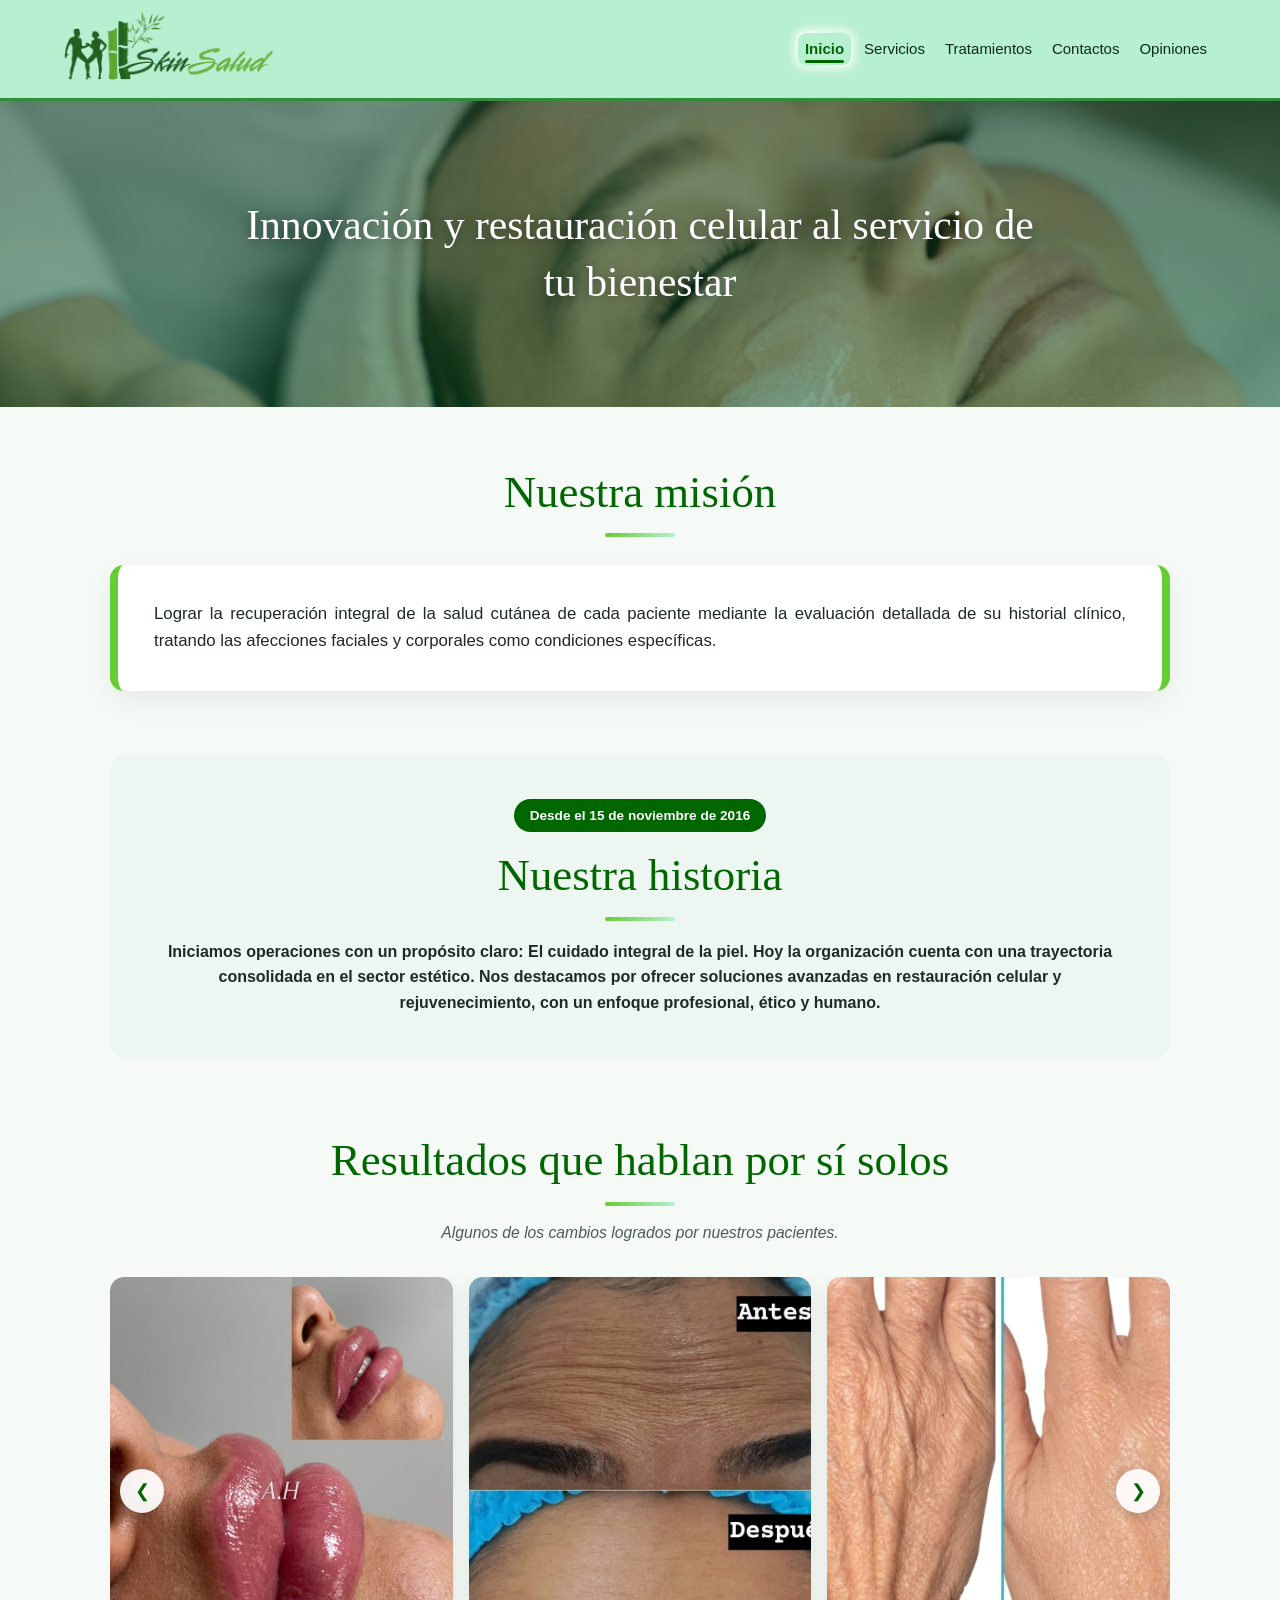
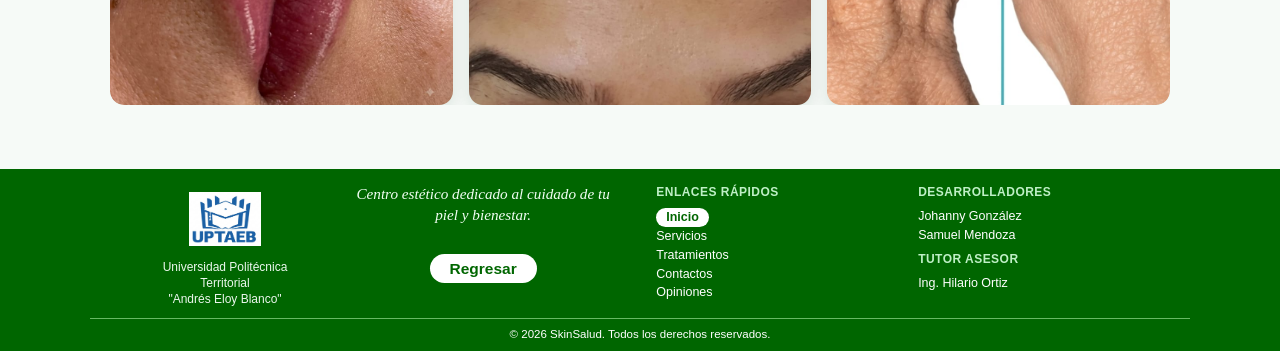
==== commit 59c88b01: "Add files via upload" ====
--- a/index.html
+++ b/index.html
@@ -99,7 +99,7 @@
     <footer class="footer">
         <div class="footer-contenedor">
             <div class="footer-uni">
-                <img src="imagenes/logo_universidad.png" width="84" height="84" alt="Logo de la Universidad Politécnica Territorial Andrés Eloy Blanco (UPTAEB)">
+                <img src="imagenes/logo_universidad.jpg" width="84" height="84" alt="Logo de la Universidad Politécnica Territorial Andrés Eloy Blanco (UPTAEB)">
                 <p class="footer-uni-nombre">Universidad Politécnica Territorial<br>"Andrés Eloy Blanco"</p>
             </div>
 
@@ -117,9 +117,9 @@
                     <li class="aqui-yo">Inicio</li>
                     <li><a href="servicios.html">Servicios</a></li>
                     <li><a href="tratamientos.html">Tratamientos</a></li>
+                    <li><a href="contactos.html">Contactos</a></li>
                     <li><a href="opiniones.html">Opiniones</a></li>
-                    <li><a href="contactos.html">Contactos</a></li>
-                </ul>
+                                   </ul>
             </nav>
 
             <div class="footer-col">
